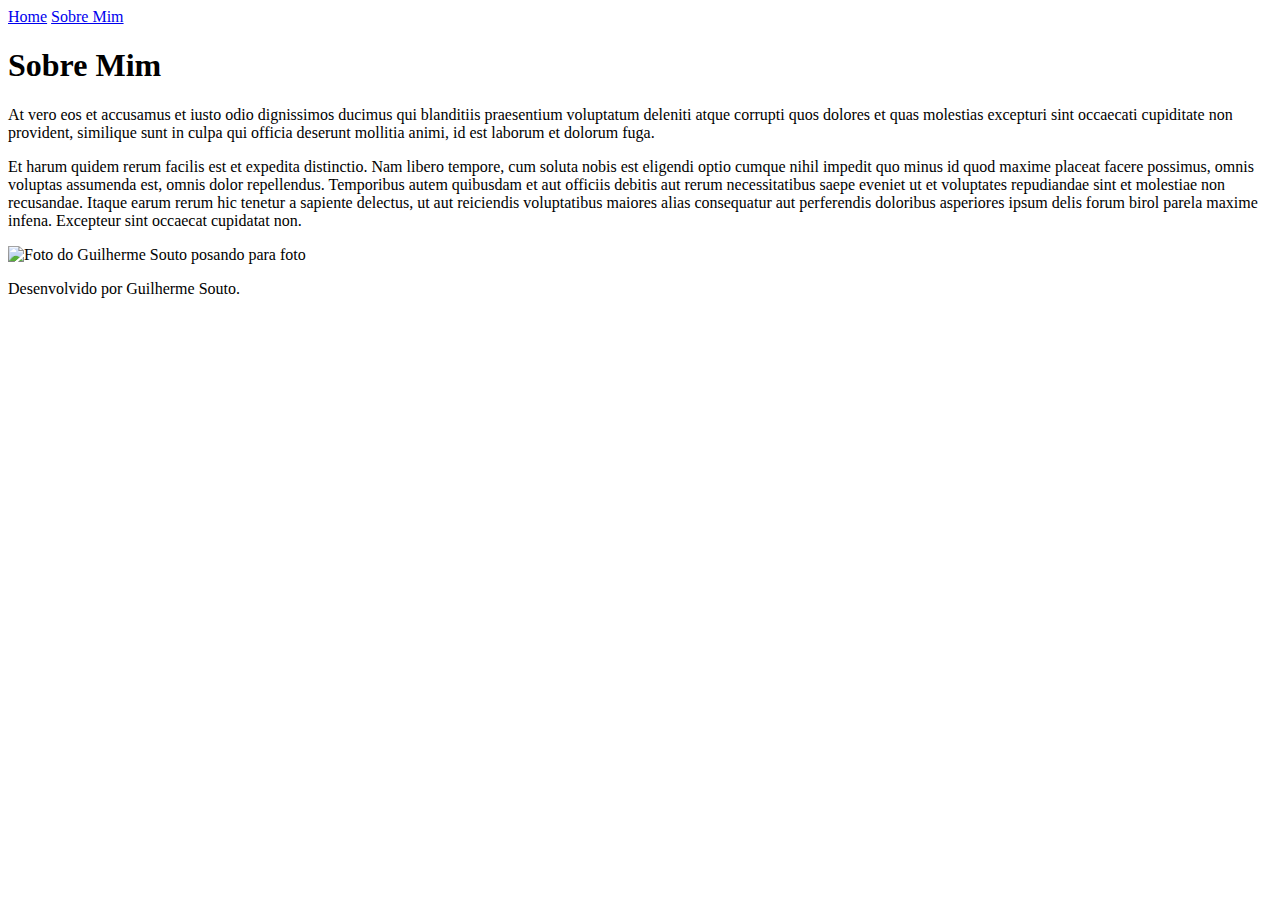
==== about.html @ 106c1f60 "Add files via upload" ====
<!DOCTYPE html>
<html lang="pt-br">
<head>
    <meta charset="UTF-8">
    <meta name="viewport" content="width=device-width, initial-scale=1.0">
    <title>Sobre Mim</title>
    <link rel="stylesheet" href="./styles/style.css">
</head>
<body>
    <header class="cabeçalho">
        <nav class="cabeçalho__menu">
            <a class="cabeçalho__menu__link" href="index.html">Home</a>
            <a class="cabeçalho__menu__link" href="about.html">Sobre Mim</a>
        </nav>
    </header>
    <main class="apresentação">
        <section class="apresentação__conteúdo">
            <h1 class="apresentação__conteúdo__título">Sobre Mim</h1>
            <p class="apresentação__conteúdo__parágrafo">At vero eos et accusamus et iusto odio dignissimos ducimus qui blanditiis praesentium voluptatum deleniti atque corrupti quos dolores et quas molestias excepturi sint occaecati cupiditate non provident, similique sunt in culpa qui officia deserunt mollitia animi, id est laborum et dolorum fuga.</p>
            <p class="apresentação__conteúdo__parágrafo">Et harum quidem rerum facilis est et expedita distinctio. Nam libero tempore, cum soluta nobis est eligendi optio cumque nihil impedit quo minus id quod maxime placeat facere possimus, omnis voluptas assumenda est, omnis dolor repellendus. Temporibus autem quibusdam et aut officiis debitis aut rerum necessitatibus saepe eveniet ut et voluptates repudiandae sint et molestiae non recusandae. Itaque earum rerum hic tenetur a sapiente delectus, ut aut reiciendis voluptatibus maiores alias consequatur aut perferendis doloribus asperiores ipsum delis forum birol parela maxime infena. Excepteur sint occaecat cupidatat non.</p>
        </section>
        <img class="apresentação__imagem" src="./assests/Gui.jpg" alt="Foto do Guilherme Souto posando para foto">
    </main>
    <footer class="rodape">
        <p>Desenvolvido por Guilherme Souto.</p>
    </footer>
</body>
</html>
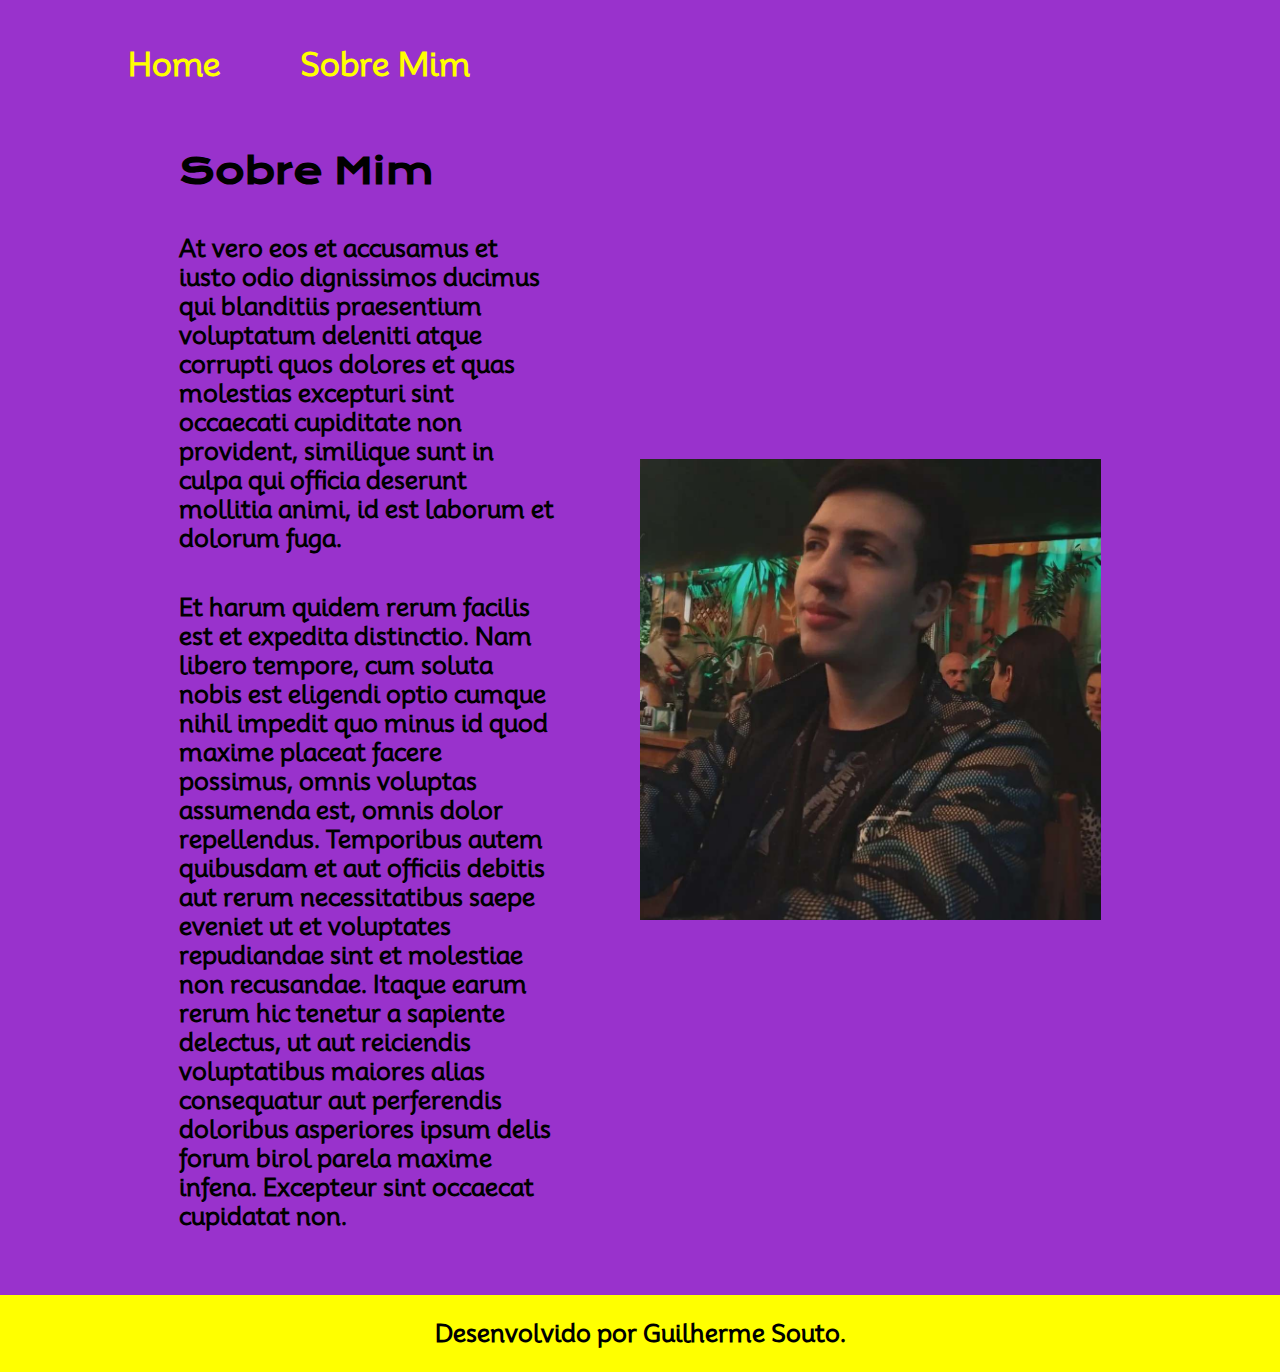
==== commit aac34cd1: "Update about.html" ====
--- a/about.html
+++ b/about.html
@@ -4,7 +4,7 @@
     <meta charset="UTF-8">
     <meta name="viewport" content="width=device-width, initial-scale=1.0">
     <title>Sobre Mim</title>
-    <link rel="stylesheet" href="./styles/style.css">
+    <link rel="stylesheet" href="style.css">
 </head>
 <body>
     <header class="cabeçalho">
@@ -19,10 +19,10 @@
             <p class="apresentação__conteúdo__parágrafo">At vero eos et accusamus et iusto odio dignissimos ducimus qui blanditiis praesentium voluptatum deleniti atque corrupti quos dolores et quas molestias excepturi sint occaecati cupiditate non provident, similique sunt in culpa qui officia deserunt mollitia animi, id est laborum et dolorum fuga.</p>
             <p class="apresentação__conteúdo__parágrafo">Et harum quidem rerum facilis est et expedita distinctio. Nam libero tempore, cum soluta nobis est eligendi optio cumque nihil impedit quo minus id quod maxime placeat facere possimus, omnis voluptas assumenda est, omnis dolor repellendus. Temporibus autem quibusdam et aut officiis debitis aut rerum necessitatibus saepe eveniet ut et voluptates repudiandae sint et molestiae non recusandae. Itaque earum rerum hic tenetur a sapiente delectus, ut aut reiciendis voluptatibus maiores alias consequatur aut perferendis doloribus asperiores ipsum delis forum birol parela maxime infena. Excepteur sint occaecat cupidatat non.</p>
         </section>
-        <img class="apresentação__imagem" src="./assests/Gui.jpg" alt="Foto do Guilherme Souto posando para foto">
+        <img class="apresentação__imagem" src="Gui.jpg" alt="Foto do Guilherme Souto posando para foto">
     </main>
     <footer class="rodape">
         <p>Desenvolvido por Guilherme Souto.</p>
     </footer>
 </body>
-</html>+</html>
--- a/style.css
+++ b/style.css
@@ -0,0 +1,146 @@
+@import url('https://fonts.googleapis.com/css2?family=Krona+One&display=swap');
+@import url('https://fonts.googleapis.com/css2?family=Krona+One&family=Mooli&display=swap');
+
+:root {
+    --cor-primaria: #9932CC;
+    --cor-sencudaria: #000000;
+    --cor-terciaria: #ffff00;
+
+    --fonte-primaria: 'Krona One', sans-serif;
+    --fonte-secundaria: 'Mooli', sans-serif;
+
+    --tamanho-da-fonte: 24px;
+}
+
+* {
+    margin: 0;
+    padding: 0;
+}
+
+body {
+    box-sizing: border-box;
+    font-weight: bold;
+    background-color: var(--cor-primaria);
+    color: var(--cor-sencudaria);
+}
+
+.destaque-título {
+    color: var(--cor-terciaria);
+}
+
+.apresentação{
+    margin: 1% 10%;
+    display: flex;
+    align-items: center;
+    justify-content: space-between;
+    padding: 4%;
+    gap: 82px;
+}
+
+.apresentação__conteúdo{
+    width: 50%;
+    display: flex ;
+    flex-direction: column;
+    gap: 40px;
+}
+
+.apresentação__conteúdo__título{
+    font-size: 2.25rem;
+    font-family: var(--fonte-primaria);
+}
+
+.apresentação__conteúdo__parágrafo{
+    font-size: 1.5rem;
+    font-family: var(--fonte-secundaria);
+}
+
+.apresentação__links{
+    display: flex;
+    justify-content: space-between;
+    flex-direction: column;
+    align-items: center;
+    gap: 32px;
+}
+
+.apresentação__links__subititulo{
+    font-family: var(--fonte-primaria);
+    font-weight: 400;
+    font-size: 1.5rem;
+}
+
+.apresentação__links__navegaçao{
+    display: flex;
+    justify-content: center;
+    gap: 16px;
+    width: 50%;
+    text-align: center;
+    border-radius: 8px;
+    font-size: 1.5rem;
+    padding: 19px 0;
+    text-decoration: none;
+    color: var(--cor-sencudaria);
+    font-family: var(--fonte-secundaria);
+    border: 3px solid var(--cor-terciaria);
+}
+
+.apresentação__links__navegaçao img{
+    width: 35px;
+    height: 35px;
+}
+
+.apresentação__links__navegaçao:hover{
+    background-color: #c07bde;
+    padding: 1.5%;
+}
+
+.apresentação__imagem {
+    width: 50%;    
+}
+
+.destaque-nome{
+    color: var(--cor-terciaria);
+}
+
+.rodape{
+    padding: 24px;
+    color: var(--cor-sencudaria);
+    background-color: var(--cor-terciaria);
+    text-align: center;
+    font-family: var(--fonte-secundaria);
+    font-size: 1.5rem;
+}
+
+.cabeçalho{
+    padding: 3.5% 0% 0% 10%;
+}
+
+.cabeçalho__menu{
+    display: flex;
+    gap: 80px;
+}
+
+.cabeçalho__menu__link{
+    text-decoration: none;
+    font-family: var(--fonte-secundaria);
+    font-size: 2rem;
+    font-weight: 600;
+    color: var(--cor-terciaria);
+}
+
+@media (max-width: 1200px){
+    .cabeçalho{
+        padding: 10%;
+    }
+
+    .cabeçalho__menu{
+        justify-content: center;
+    }
+
+    .apresentação{
+        flex-direction: column-reverse;
+    }
+
+    .apresentação__conteúdo{
+        width: auto;
+    }
+}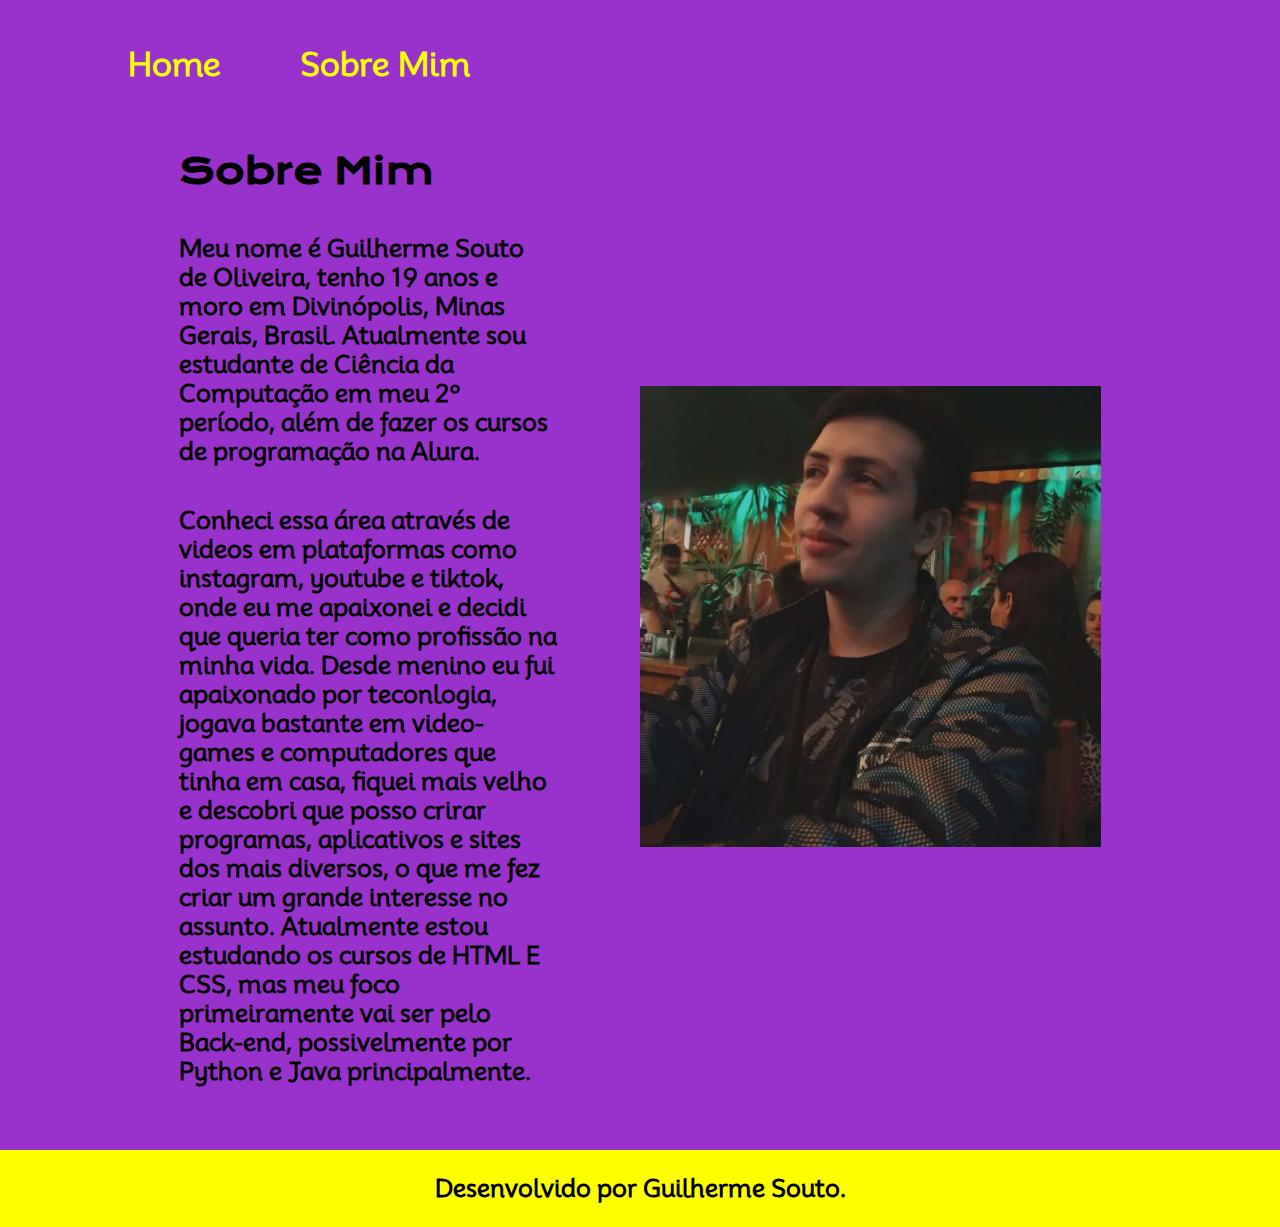
==== commit f158f41b: "Update about.html" ====
--- a/about.html
+++ b/about.html
@@ -16,8 +16,8 @@
     <main class="apresentação">
         <section class="apresentação__conteúdo">
             <h1 class="apresentação__conteúdo__título">Sobre Mim</h1>
-            <p class="apresentação__conteúdo__parágrafo">At vero eos et accusamus et iusto odio dignissimos ducimus qui blanditiis praesentium voluptatum deleniti atque corrupti quos dolores et quas molestias excepturi sint occaecati cupiditate non provident, similique sunt in culpa qui officia deserunt mollitia animi, id est laborum et dolorum fuga.</p>
-            <p class="apresentação__conteúdo__parágrafo">Et harum quidem rerum facilis est et expedita distinctio. Nam libero tempore, cum soluta nobis est eligendi optio cumque nihil impedit quo minus id quod maxime placeat facere possimus, omnis voluptas assumenda est, omnis dolor repellendus. Temporibus autem quibusdam et aut officiis debitis aut rerum necessitatibus saepe eveniet ut et voluptates repudiandae sint et molestiae non recusandae. Itaque earum rerum hic tenetur a sapiente delectus, ut aut reiciendis voluptatibus maiores alias consequatur aut perferendis doloribus asperiores ipsum delis forum birol parela maxime infena. Excepteur sint occaecat cupidatat non.</p>
+            <p class="apresentação__conteúdo__parágrafo">Meu nome é Guilherme Souto de Oliveira, tenho 19 anos e moro em Divinópolis, Minas Gerais, Brasil. Atualmente sou estudante de Ciência da Computação em meu 2º período, além de fazer os cursos de programação na Alura.</p>
+            <p class="apresentação__conteúdo__parágrafo">Conheci essa área através de videos em plataformas como instagram, youtube e tiktok, onde eu me apaixonei e decidi que queria ter como profissão na minha vida. Desde menino eu fui apaixonado por teconlogia, jogava bastante em video-games e computadores que tinha em casa, fiquei mais velho e descobri que posso crirar programas, aplicativos e sites dos mais diversos, o que me fez criar um grande interesse no assunto. Atualmente estou estudando os cursos de HTML E CSS, mas meu foco primeiramente vai ser pelo Back-end, possivelmente por Python e Java principalmente.</p>
         </section>
         <img class="apresentação__imagem" src="Gui.jpg" alt="Foto do Guilherme Souto posando para foto">
     </main>
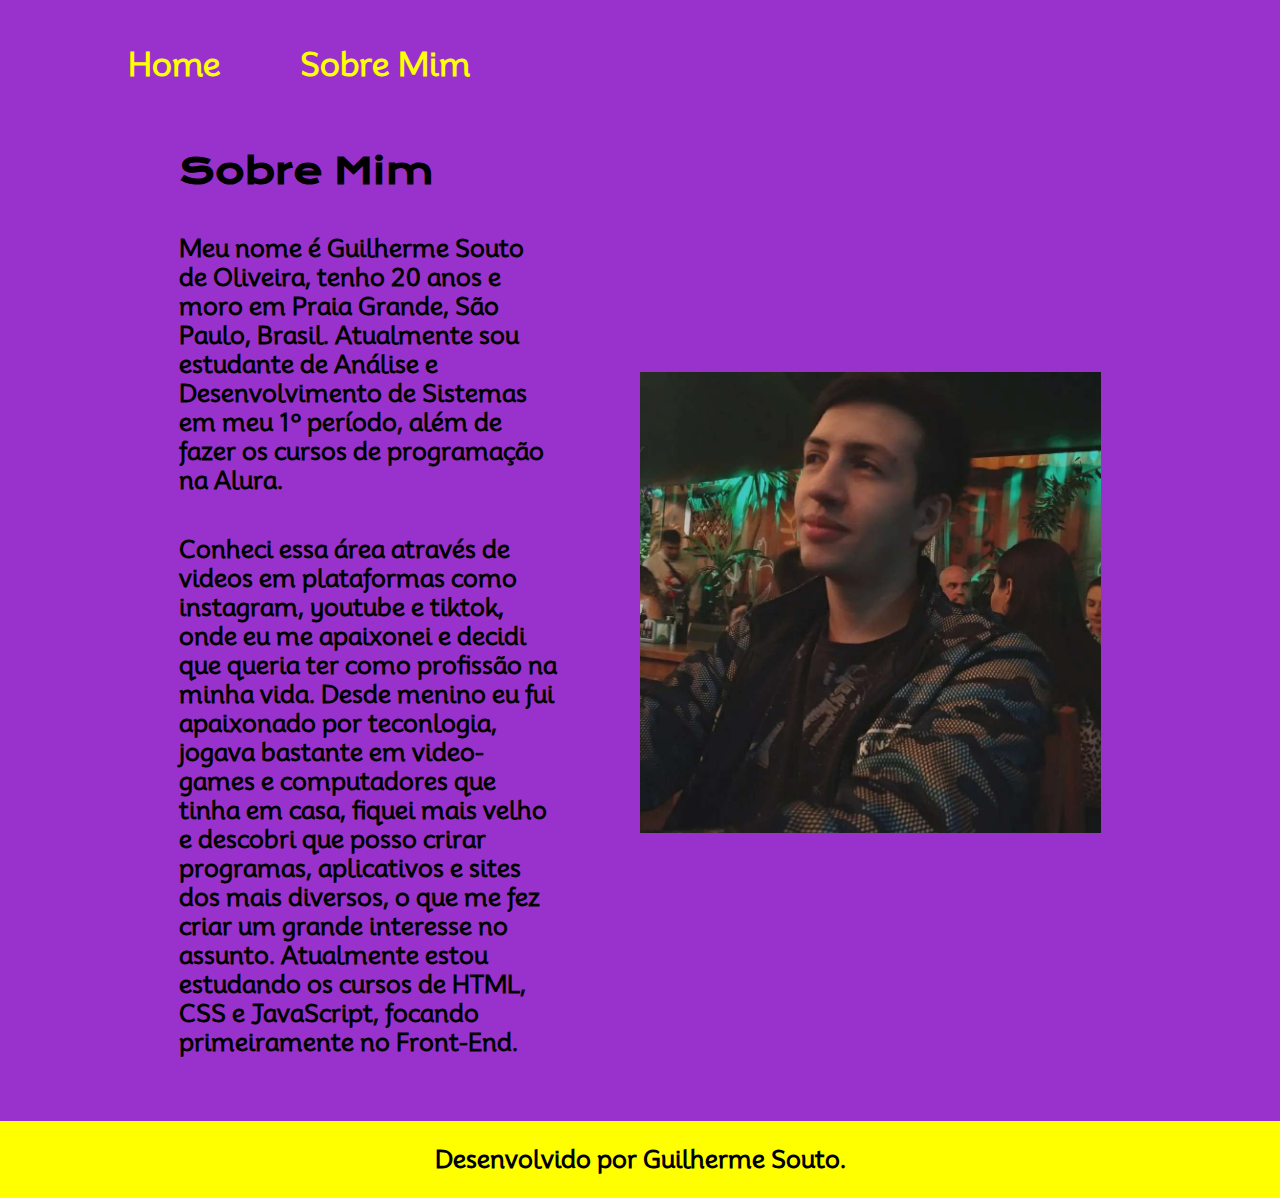
==== commit 387fc9cb: "Update about.html" ====
--- a/about.html
+++ b/about.html
@@ -16,8 +16,8 @@
     <main class="apresentação">
         <section class="apresentação__conteúdo">
             <h1 class="apresentação__conteúdo__título">Sobre Mim</h1>
-            <p class="apresentação__conteúdo__parágrafo">Meu nome é Guilherme Souto de Oliveira, tenho 19 anos e moro em Divinópolis, Minas Gerais, Brasil. Atualmente sou estudante de Ciência da Computação em meu 2º período, além de fazer os cursos de programação na Alura.</p>
-            <p class="apresentação__conteúdo__parágrafo">Conheci essa área através de videos em plataformas como instagram, youtube e tiktok, onde eu me apaixonei e decidi que queria ter como profissão na minha vida. Desde menino eu fui apaixonado por teconlogia, jogava bastante em video-games e computadores que tinha em casa, fiquei mais velho e descobri que posso crirar programas, aplicativos e sites dos mais diversos, o que me fez criar um grande interesse no assunto. Atualmente estou estudando os cursos de HTML E CSS, mas meu foco primeiramente vai ser pelo Back-end, possivelmente por Python e Java principalmente.</p>
+            <p class="apresentação__conteúdo__parágrafo">Meu nome é Guilherme Souto de Oliveira, tenho 20 anos e moro em Praia Grande, São Paulo, Brasil. Atualmente sou estudante de Análise e Desenvolvimento de Sistemas em meu 1º período, além de fazer os cursos de programação na Alura.</p>
+            <p class="apresentação__conteúdo__parágrafo">Conheci essa área através de videos em plataformas como instagram, youtube e tiktok, onde eu me apaixonei e decidi que queria ter como profissão na minha vida. Desde menino eu fui apaixonado por teconlogia, jogava bastante em video-games e computadores que tinha em casa, fiquei mais velho e descobri que posso crirar programas, aplicativos e sites dos mais diversos, o que me fez criar um grande interesse no assunto. Atualmente estou estudando os cursos de HTML, CSS e JavaScript, focando primeiramente no Front-End.</p>
         </section>
         <img class="apresentação__imagem" src="Gui.jpg" alt="Foto do Guilherme Souto posando para foto">
     </main>
